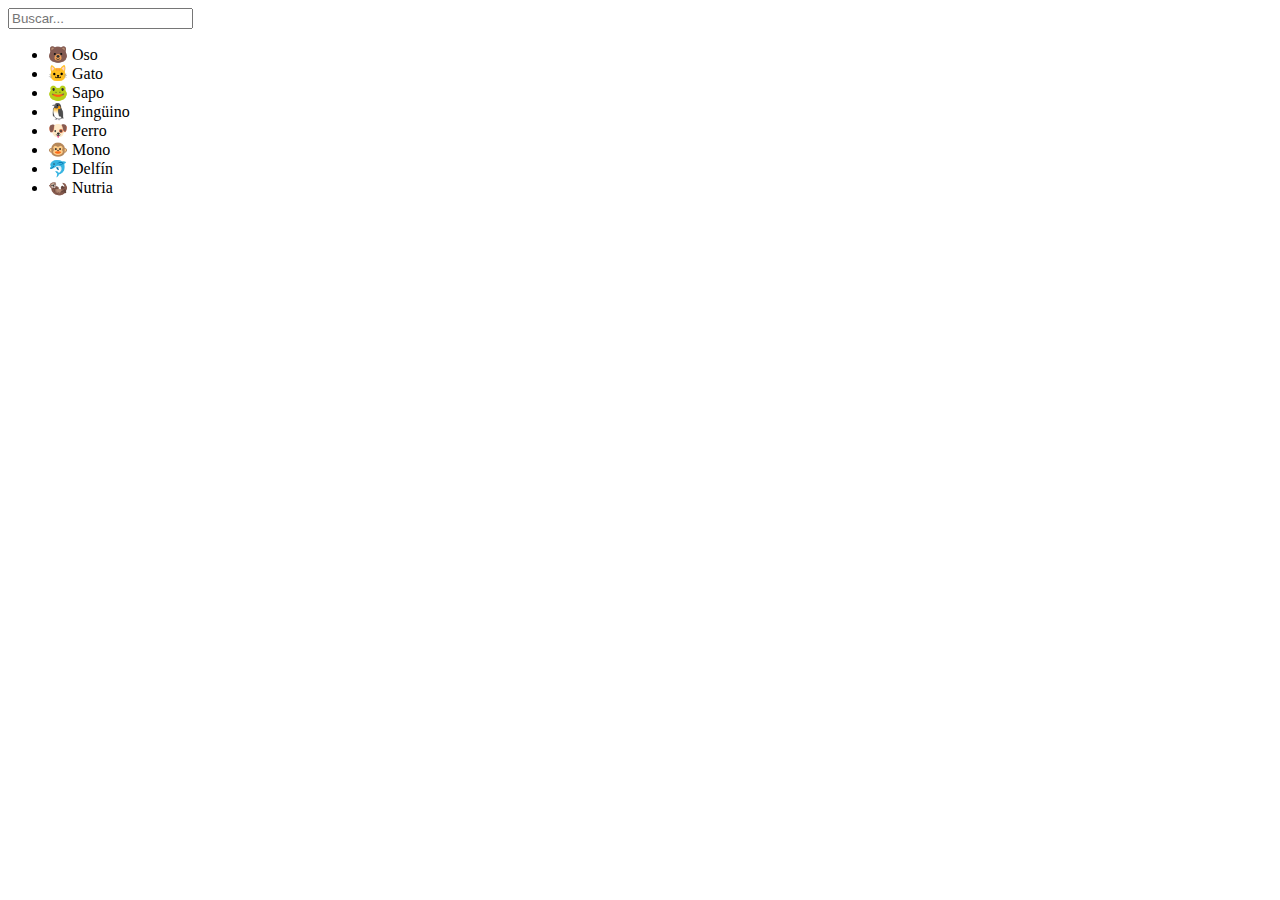
==== buscador/index.html @ 86fccab7 "add index.html v1" ====
<!DOCTYPE html>
<html lang="es">
<head>
    <meta charset="UTF-8">
    <meta http-equiv="X-UA-Compatible" content="IE=edge">
    <meta name="viewport" content="width=device-width, initial-scale=1.0">
    <title>Filtrando emojis</title>
</head>
<body>
    <section id="contenedor-main">
        <div>
            <input type="text" name="buscador" id="buscador" placeholder="Buscar...">
            
            <ul id="listaEmojis">
                <li class="emoji">🐻 Oso</li>
                <li class="emoji">🐱 Gato</li>
                <li class="emoji">🐸 Sapo</li>
                <li class="emoji">🐧 Pingüino</li>
                <li class="emoji">🐶 Perro</li>
                <li class="emoji">🐵 Mono</li>
                <li class="emoji">🐬 Delfín</li>
                <li class="emoji">🦦 Nutria</li>
            </ul>
        </div>
    </section>
</body>
</html>
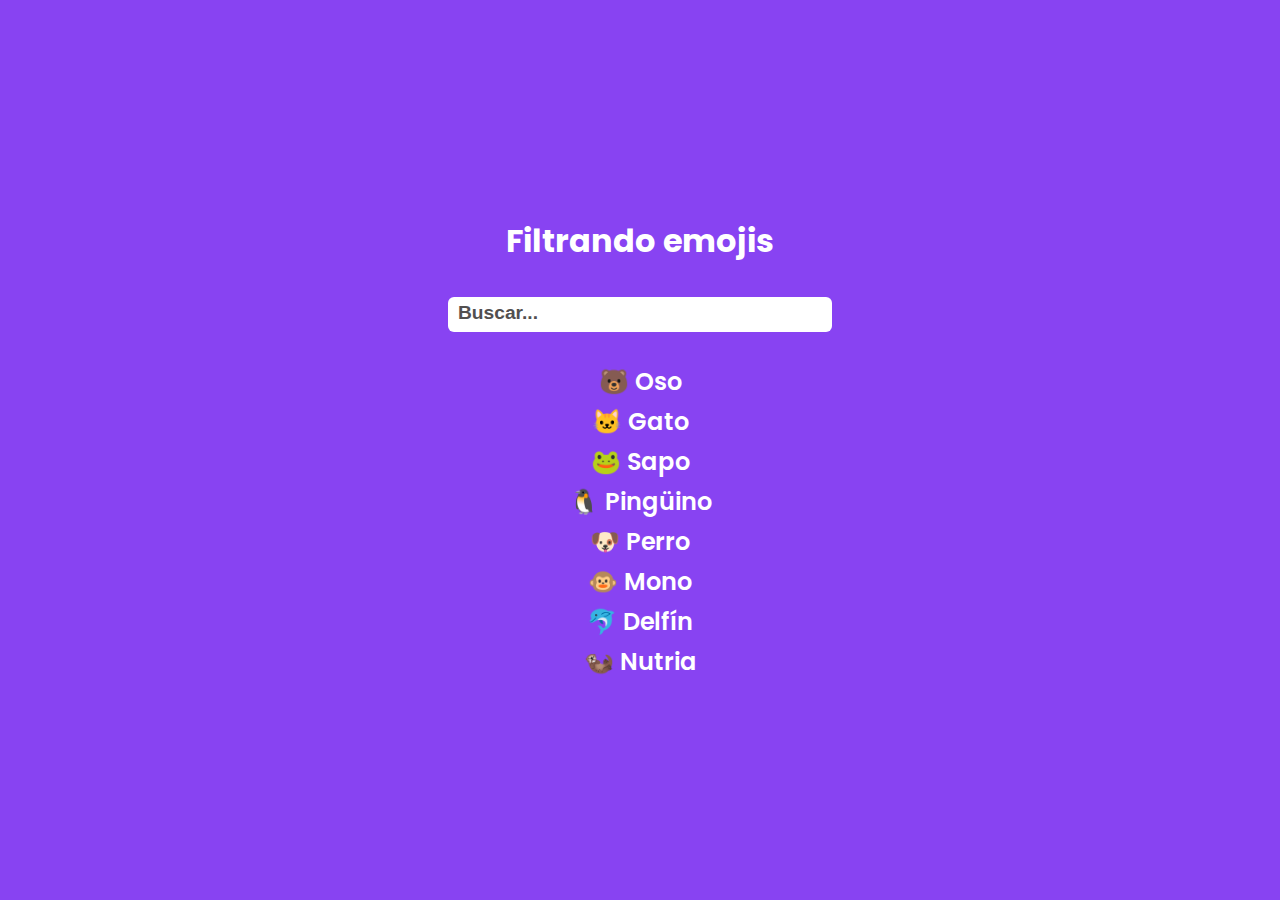
==== commit 2495dc4a: "add style.css" ====
--- a/buscador/index.html
+++ b/buscador/index.html
@@ -5,9 +5,14 @@
     <meta http-equiv="X-UA-Compatible" content="IE=edge">
     <meta name="viewport" content="width=device-width, initial-scale=1.0">
     <title>Filtrando emojis</title>
+    <link rel="stylesheet" href="style.css">
+    <link rel="preconnect" href="https://fonts.googleapis.com">
+    <link rel="preconnect" href="https://fonts.gstatic.com" crossorigin>
+    <link href="https://fonts.googleapis.com/css2?family=Poppins:wght@600&display=swap" rel="stylesheet">
 </head>
 <body>
     <section id="contenedor-main">
+        <h1>Filtrando emojis</h1>
         <div>
             <input type="text" name="buscador" id="buscador" placeholder="Buscar...">
             
--- a/buscador/style.css
+++ b/buscador/style.css
@@ -0,0 +1,53 @@
+* {
+    margin: 0;
+    padding: 0;
+    box-sizing: border-box;
+    list-style: none;
+}
+
+body {
+    background: #8843F2;
+    color: #fff;
+    font-weight: 600;
+    font-family: 'Poppins', sans-serif;
+}
+
+#contenedor-main {
+    width: 100%;
+    height: 100vh;
+    display: flex;
+    flex-direction: column;
+    justify-content: center;
+    align-items: center;
+}
+
+h1 {
+    margin-bottom: 2rem;
+}
+input {
+    width: 30vw;
+    padding: 10px;
+    outline: none;
+    border: none;
+    border-radius: 6px;
+}
+
+input::placeholder {
+    font-weight: 600;
+    font-size: 1.2rem;
+    color: #524f4f;
+}
+
+#listaEmojis {
+    font-size: 1.5rem;
+    margin-top: 2rem;
+    text-align: center;
+}
+
+.emoji {
+    margin: 5px 0;
+}
+
+.filtro {
+    display: none;
+}